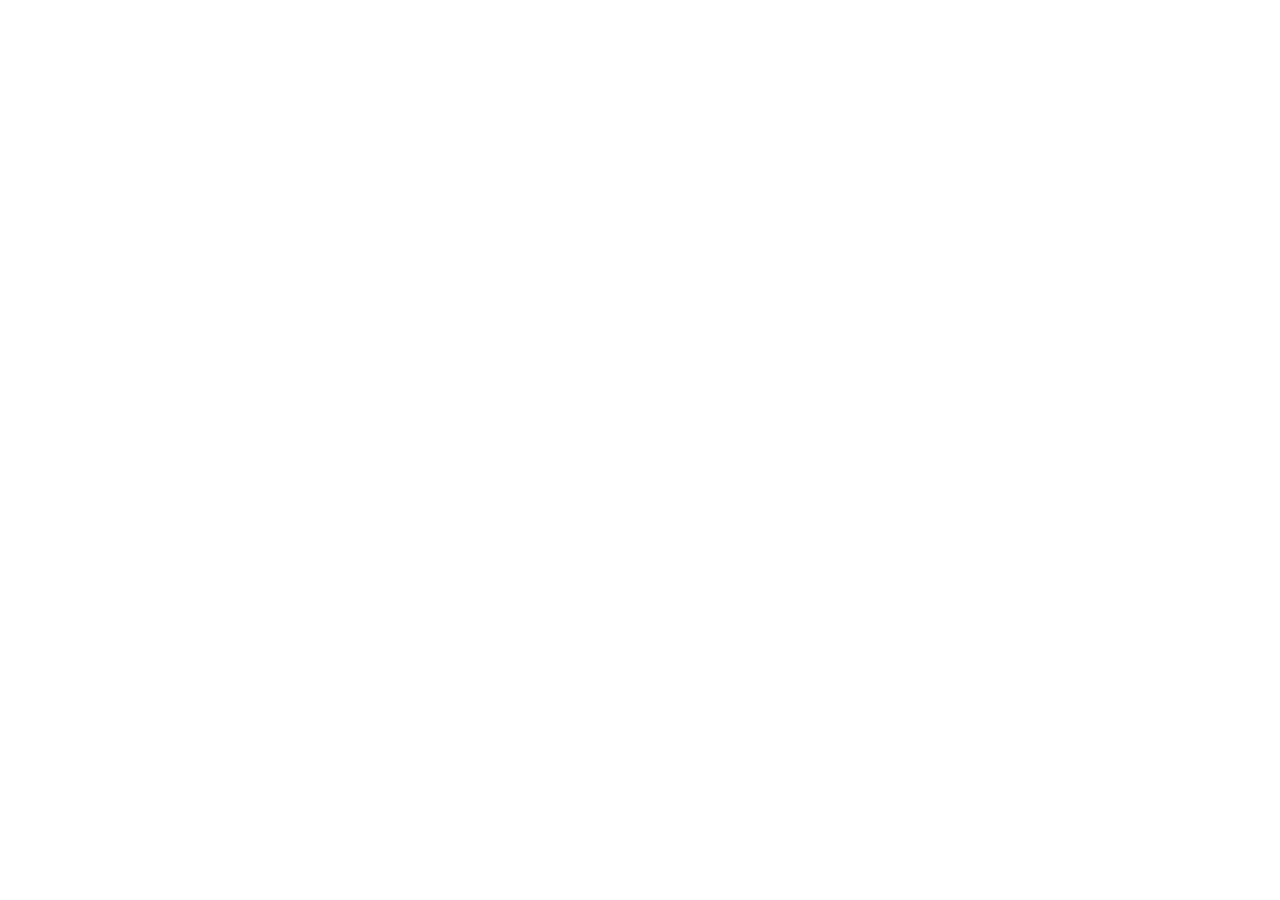
==== html/news.html @ d78c26cf "Revert "update project" This reverts commit 1428532f4e4a147613dabaf7f316a821987c9bbf." ====
<!DOCTYPE html>
<html lang="en">
<head>
    <meta charset="UTF-8">
    <meta name="viewport" content="width=device-width, initial-scale=1.0">
    <title>sports news.news</title>
    <link rel="stylesheet" href="../css/global.css">
    <link rel="stylesheet" href="../css/layout.css">
    <link rel="stylesheet" href="../css/components.css">
    <link rel="stylesheet" href="../css/responsive.css">
    <link rel="stylesheet" href="../css/themes.css">
</head>
<body>
    
</body>
</html>
---- css/layout.css ----
.stats {
    margin-top: 40px;
}

.cards {
    display: grid;
    grid-template-columns: repeat(3, 1fr);
    gap: 20px;
    margin: 20px 0;
}

.chart {
    margin-top: 30px;
}

.profiles {
    display: flex;
    flex-wrap: wrap;
    gap: 20px;
    margin-top: 40px;
}

nav {
    display: flex;
    justify-content: space-between;
    align-items: center;
}

nav ul {
    display: flex;
    gap: 20px;
}

.cards {
    display: flex;
    gap: 20px;
    flex-wrap: wrap;
}
---- css/components.css ----
.card {
    background: white;
    padding: 20px;
    border-radius: 10px;
    text-align: center;
    box-shadow: 0 4px 8px rgba(0,0,0,0.1);
}
.bar {
    background: #e63946;
    color: white;
    padding: 10px;
    margin: 10px 0;
    border-radius: 5px;
}
.profile-card {
    background: white;
    padding: 20px;
    border-radius: 10px;
    text-align: center;
    width: 250px;
    box-shadow: 0 4px 8px rgba(0,0,0,0.1);
}
.profile-card img {
    width: 100%;
    border-radius: 10px;
}
.profile-card {
    background: white;
    padding: 20px;
    border-radius: 10px;
    text-align: center;
    width: 250px;
    box-shadow: 0 4px 8px rgba(0,0,0,0.1);
    transition: transform 0.3s ease, box-shadow 0.3s ease;
}

.profile-card:hover {
    transform: translateY(-8px);
    box-shadow: 0 8px 16px rgba(0,0,0,0.2);
}
.profile-card img {
    width: 100%;
    border-radius: 10px;
    transition: transform 0.3s ease;
}

.profile-card img:hover {
    transform: scale(1.05);
}
.card {
    background: white;
    padding: 20px;
    border-radius: 10px;
    text-align: center;
    box-shadow: 0 4px 8px rgba(0,0,0,0.1);
    transition: transform 0.3s ease, box-shadow 0.3s ease;
}

.card:hover {
    transform: translateY(-5px);
    box-shadow: 0 8px 14px rgba(0,0,0,0.15);
}
nav {
    background-color: #980000;
    color: white;
    padding: 15px 30px;
}

nav a {
    color: white;
    text-decoration: none;
    font-weight: bold;
}

.hero {
    background-color: #eee;
    padding: 60px 20px;
    text-align: center;
}

.card {
    border: 1px solid #ccc;
    padding: 15px;
    width: 30%;
    border-radius: 10px;
}

.card img {
    width: 100%;
    border-radius: 10px;
}
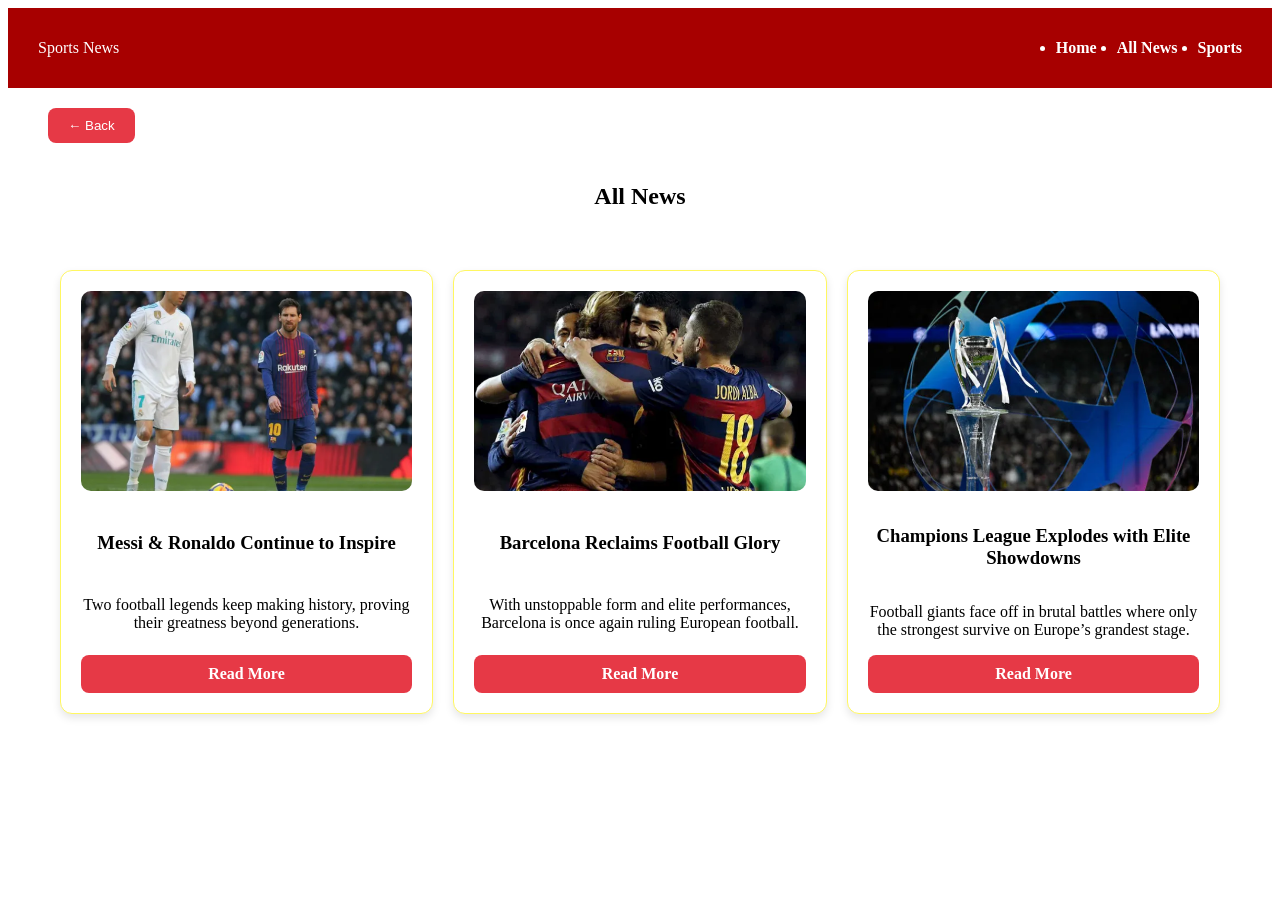
==== commit dd8afe34: "first commit" ====
--- a/html/news.html
+++ b/html/news.html
@@ -4,13 +4,47 @@
     <meta charset="UTF-8">
     <meta name="viewport" content="width=device-width, initial-scale=1.0">
     <title>sports news.news</title>
+    <link rel="stylesheet" href="../css/layout.css">
     <link rel="stylesheet" href="../css/global.css">
-    <link rel="stylesheet" href="../css/layout.css">
     <link rel="stylesheet" href="../css/components.css">
-    <link rel="stylesheet" href="../css/responsive.css">
-    <link rel="stylesheet" href="../css/themes.css">
+    
 </head>
 <body>
+    <nav class="navbar">
+    <div class="logo">Sports News</div>
+    <ul>
+        <li><a href="index.html">Home</a></li>
+        <li><a href="news.html" class="active">All News</a></li>
+        <li><a href="sports.html">Sports</a></li>
+    </ul>
+</nav>
+    <button class="back-btn" onclick="history.back()">← Back</button>
+    <h2>All News</h2>
     
+
+    <div class = "news-list">
+        <div class = "news-card">
+        
+            <img src="../images/meme&roro.png" alt="Messi and Ronaldo">
+            <h3>Messi & Ronaldo Continue to Inspire</h3>
+            <p>Two football legends keep making history, proving their greatness beyond generations.</p>
+            <a href="news-details.html" class="btn">Read More</a>
+        </div>
+    
+
+        <div class = "news-card">
+            <img src="../images/i❤️barca.png" alt="barca">
+            <h3>Barcelona Reclaims Football Glory</h3>
+            <p>With unstoppable form and elite performances, Barcelona is once again ruling European football.</p>
+            <a href="news-details-1.html" class="btn">Read More</a>
+        </div>
+
+        <div class = "news-card">
+            <img src="../images/UEFA.png" alt="uefa">
+            <h3>Champions League Explodes with Elite Showdowns</h3>
+            <p>Football giants face off in brutal battles where only the strongest survive on Europe’s grandest stage.</p>
+            <a href="news-details-2.html" class="btn">Read More</a>
+        </div>
+    </div>
 </body>
 </html>
--- a/css/layout.css
+++ b/css/layout.css
@@ -37,3 +37,26 @@
     flex-wrap: wrap;
 }
 
+.hero {
+    display: flex;
+    flex-direction: column;
+    align-items: center;
+    text-align: center;
+    justify-content: center;
+}
+.news-list {
+    display: flex;
+    flex-wrap: wrap;
+    justify-content: center;
+    gap: 20px;
+    padding: 40px;
+}
+.news-content {
+    display: flex;
+    flex-direction: column;
+    align-items: center;
+}
+.all-news-btn {
+    text-align: center;
+    margin-top: 30px;
+}
--- a/css/components.css
+++ b/css/components.css
@@ -61,7 +61,7 @@
     box-shadow: 0 8px 14px rgba(0,0,0,0.15);
 }
 nav {
-    background-color: #980000;
+    background-color: #a70000;
     color: white;
     padding: 15px 30px;
 }
@@ -71,15 +71,18 @@
     text-decoration: none;
     font-weight: bold;
 }
-
-.hero {
-    background-color: #eee;
-    padding: 60px 20px;
-    text-align: center;
+.hero img {
+    display: block;
+    margin: 20px auto;
+    width: 100%;
+    max-width: 600px;
+    border: 3px solid #fffc53;
+    border-radius: 15px;
+    box-shadow: 0 8px 16px rgba(0,0,0,0.2);
 }
 
 .card {
-    border: 1px solid #ccc;
+    border: 1px solid #fff761;
     padding: 15px;
     width: 30%;
     border-radius: 10px;
@@ -88,4 +91,103 @@
 .card img {
     width: 100%;
     border-radius: 10px;
+}
+.all-news-btn .btn {
+    display: inline-block;
+    transition: transform 0.3s ease, box-shadow 0.3s ease;
+}
+
+.all-news-btn .btn:hover {
+    transform: translateY(-5px);
+    box-shadow: 0 8px 16px rgba(0,0,0,0.2);
+}
+.news-card {
+    width: 28%;
+    min-width: 250px;
+    background: white;
+    padding: 20px;
+    border-radius: 12px;
+    box-shadow: 0 4px 8px rgba(0,0,0,0.1);
+    text-align: center;
+    display: flex;
+    flex-direction: column;
+    justify-content: space-between;
+    border: 1px solid #fff761;
+    transition: transform 0.2s ease, box-shadow 0.2s ease;
+
+}
+
+.news-card:hover {
+    transform: translateY(-8px);
+    box-shadow: 0 12px 24px rgba(0,0,0,0.2);
+}
+
+.news-card img {
+    width: 100%;
+    height: 200px;
+    object-fit: cover;
+    border-radius: 10px;
+    margin-bottom: 15px;
+}
+.news-content h3 {
+    margin-bottom: 10px;
+}
+
+.news-content p {
+    margin-bottom: 15px;
+}
+
+
+h2{
+    text-align: center;
+}
+.btn {
+    color: white;
+    background: #e63946;
+    padding: 10px 20px;
+    border-radius: 8px;
+    text-decoration: none;
+    font-weight: bold;
+    display: inline-block;
+    transition: background 0.3s ease; 
+}
+
+.btn:hover {
+    background: #c1121f;
+}
+
+.back-btn {
+    margin: 20px 40px;
+    padding: 10px 20px;
+    background: #e63946;
+    color: white;
+    border: none;
+    border-radius: 8px;
+    cursor: pointer;
+    transition: background 0.3s ease;
+}
+.back-btn:hover {
+    background: #c1121f;
+}
+.news-details img,
+.news-details-1 img,
+.news-details-2 img {
+    display: block;
+    margin: 30px auto;
+    max-width: 700px;
+    width: 100%;
+    border-radius: 20px;
+}
+.article-container {
+    max-width: 800px;
+    margin: 40px auto;
+    padding: 0 40px;
+}
+
+.article-content p { 
+    text-indent: 40px;
+    text-align: justify; 
+    line-height: 1.8;
+    margin-bottom: 15px;
+    font-size: 1.1rem; 
 }
